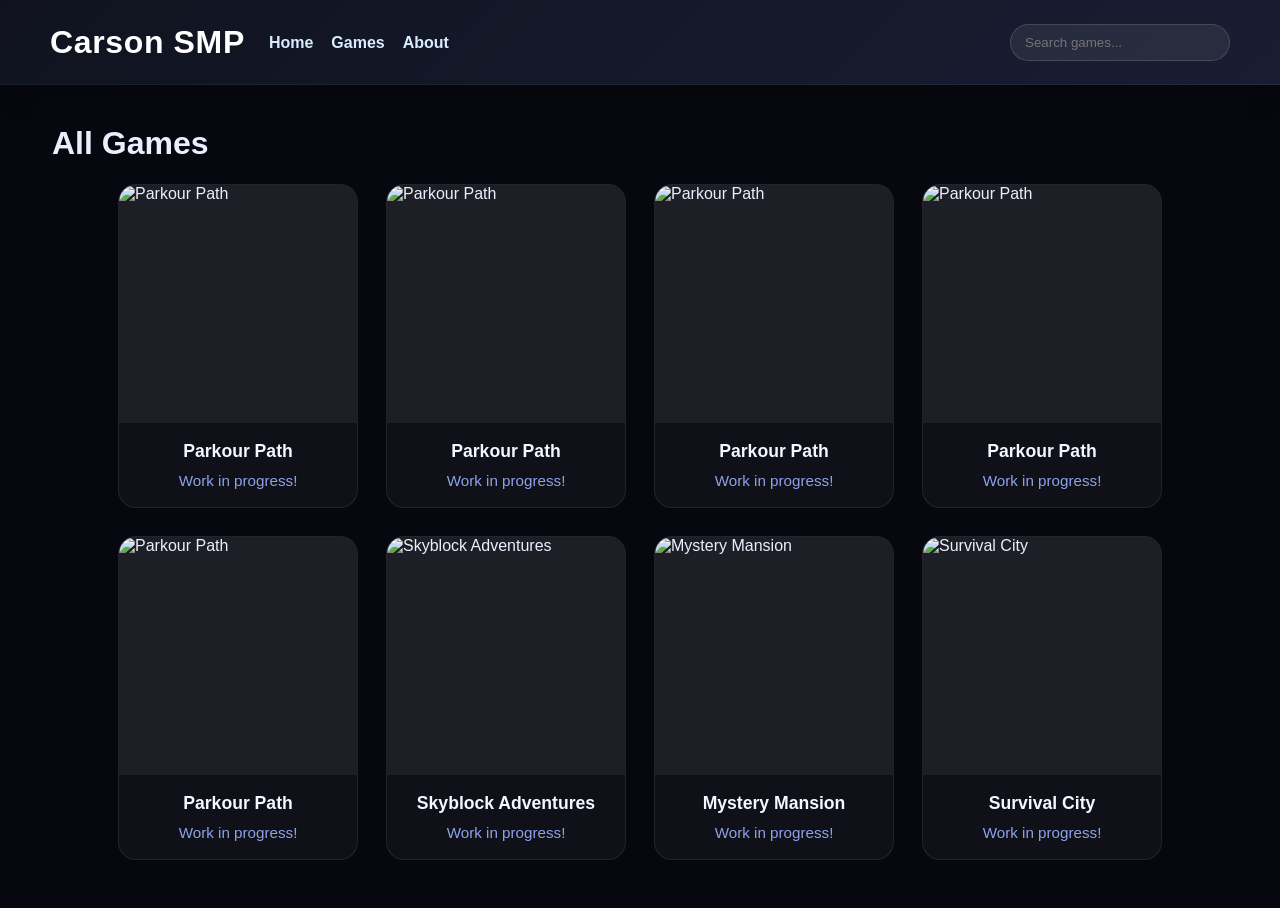
==== games.html @ 454de77b "Add files via upload" ====
<!DOCTYPE html>
<html lang="en">
<head>
    <meta charset="UTF-8">
    <meta name="viewport" content="width=device-width, initial-scale=1.0">
    <title>Games - Carson SMP</title>
    <link rel="stylesheet" href="style.css">
</head>
<body>
    <header>
        <div class="header-inner">
            <div class="header-left">
                <a href="index.html" class="brand-link">Carson SMP</a>
                <nav>
                    <ul>
                        <li><a href="index.html" class="nav-link">Home</a></li>
                        <li><a href="games.html" class="nav-link">Games</a></li>
                        <li><a href="about.html" class="nav-link">About</a></li>
                    </ul>
                </nav>
            </div>
            <form id="search-form" class="header-search">
                <input id="site-search" type="text" placeholder="Search games..." aria-label="Search games">
            </form>
        </div>
    </header>
    <main class="page-content games-main">
        <h1>All Games</h1>
        <div id="game-grid" class="game-grid"></div>
    </main>

    <script src="games-data.js"></script>
    <script src="search.js"></script>
</body>
</html>
---- style.css ----
/* style.css */
/* General Styles */
:root {
    --bg: #12131b;
    --panel: #1f253a;
    --panel-strong: #2d3451;
    --text: #ededff;
    --muted: #b0b8d6;
    --accent: #4b6ef7;
    --accent-soft: rgba(75, 110, 247, 0.12);
}

* {
    box-sizing: border-box;
}

body {
    font-family: Arial, sans-serif;
    margin: 0;
    padding: 0;
    color: var(--text);
    background: #07080f;
}

header {
    background: linear-gradient(135deg, #10131f, #181d33);
    color: white;
    padding: 24px 20px;
    box-shadow: inset 0 -1px 0 rgba(255,255,255,0.05), 0 8px 24px rgba(0,0,0,0.25);
}

.header-inner {
    display: flex;
    align-items: center;
    justify-content: space-between;
    gap: 24px;
    max-width: 1180px;
    margin: 0 auto;
}

.header-left {
    display: flex;
    align-items: center;
    gap: 24px;
}

.header-search {
    display: flex;
    align-items: center;
    gap: 10px;
}

.header-search input {
    min-width: 220px;
    padding: 10px 14px;
    border-radius: 999px;
    border: 1px solid rgba(255,255,255,0.14);
    background: rgba(255,255,255,0.07);
    color: #f4f7ff;
    outline: none;
    transition: border-color 0.2s ease, background 0.2s ease;
}

.header-search input:focus {
    border-color: rgba(75, 110, 247, 0.8);
    background: rgba(255,255,255,0.12);
}

.header-search button {
    padding: 10px 18px;
    border-radius: 999px;
    border: 1px solid rgba(255,255,255,0.14);
    background: rgba(75, 110, 247, 0.95);
    color: white;
    font-weight: 700;
    cursor: pointer;
    transition: background 0.2s ease, transform 0.2s ease;
}

.header-search button:hover {
    transform: translateY(-1px);
    background: #5f81f1;
}

.brand-link {
    color: #ffffff;
    text-decoration: none;
    font-weight: 800;
    font-size: clamp(1.8rem, 2.5vw, 3rem);
    letter-spacing: 0.02em;
}

nav ul {
    list-style: none;
    margin: 0;
    padding: 0;
    display: flex;
    gap: 18px;
    flex-wrap: wrap;
}

.nav-link {
    color: #d8edff;
    text-decoration: none;
    font-weight: 700;
    transition: color 0.3s ease-out;
}

.nav-link:hover {
    color: #ffffff;
}

.hero {
    max-width: 960px;
    margin: 40px auto 0;
    padding: 40px 24px;
    background: rgba(29, 36, 58, 0.85);
    border: 1px solid rgba(255,255,255,0.08);
    border-radius: 24px;
    backdrop-filter: blur(14px);
}

.hero h2 {
    margin-top: 0;
    font-size: clamp(2rem, 3vw, 3.2rem);
}

.hero p {
    line-height: 1.8;
    color: var(--muted);
    max-width: 760px;
}

.btn {
    display: inline-block;
    margin-top: 24px;
    padding: 14px 28px;
    border-radius: 999px;
    background: var(--accent);
    color: #fff;
    text-decoration: none;
    font-weight: 700;
    transition: transform 0.2s ease, box-shadow 0.2s ease, background 0.2s ease;
    box-shadow: 0 12px 30px rgba(75, 110, 247, 0.28);
}

.btn:hover {
    transform: translateY(-2px);
    background: #728dff;
    box-shadow: 0 18px 30px rgba(75, 110, 247, 0.35);
}

.features {
    max-width: 1120px;
    margin: 32px auto 48px;
    display: grid;
    grid-template-columns: repeat(auto-fit, minmax(240px, 1fr));
    gap: 20px;
    padding: 0 20px 20px;
}

.feature {
    padding: 24px;
    border-radius: 20px;
    background: rgba(23, 31, 52, 0.9);
    border: 1px solid rgba(255,255,255,0.07);
}

.feature h3 {
    margin-top: 0;
    color: #f4f7ff;
}

.feature p {
    color: var(--muted);
    line-height: 1.7;
}

.button-panel {
    max-width: 420px;
    margin: 40px auto 48px;
    padding: 0 20px;
    background: transparent;
    border: none;
    border-radius: 0;
    box-shadow: none;
}

.button-grid {
    display: grid;
    grid-template-columns: 1fr;
    gap: 16px;
}

.panel-btn {
    display: inline-flex;
    align-items: center;
    justify-content: center;
    min-height: 72px;
    padding: 16px 20px;
    border-radius: 16px;
    background: rgba(255,255,255,0.04);
    border: 1px solid rgba(255,255,255,0.08);
    color: #f0f5ff;
    text-align: center;
    text-decoration: none;
    font-weight: 800;
    font-size: 1.2rem;
    transition: transform 0.3s ease-out, background 0.3s ease-out, border-color 0.3s ease-out, box-shadow 0.3s ease-out;
}

.panel-btn:hover {
    transform: translateY(-2px);
    background: rgba(255,255,255,0.07);
    border-color: rgba(115,159,255,0.85);
    box-shadow: 0 14px 28px rgba(0,0,0,0.18);
}

@media (max-width: 640px) {
    header {
        padding: 18px 16px;
    }

    .button-panel {
        margin: 24px auto 32px;
        padding: 0 16px;
    }
}

@media (min-width: 768px) and (max-width: 1024px) {
    .panel-btn {
        font-size: 1.3rem;
        min-height: 76px;
    }
}

.about-main, .updates-main {
    max-width: 95vw;
    margin: 40px auto 48px;
    padding: 0 20px;
}

.about-section, .update-section {
    margin-bottom: 24px;
}

.about-box, .update-box {
    padding: 24px;
    border-radius: 16px;
    background: rgba(255,255,255,0.04);
    border: 1px solid rgba(255,255,255,0.08);
    color: #f0f5ff;
}

.about-box h2, .update-box h2 {
    margin-top: 0;
    font-size: 1.4rem;
    font-weight: 800;
}

.about-box p, .update-box p {
    line-height: 1.6;
}

.search-results,
.games-main {
    max-width: 95vw;
    margin: 40px auto 48px;
    padding: 0 20px;
}

.search-results h2,
.games-main h1 {
    margin: 0 0 22px;
    font-size: clamp(1.75rem, 2.5vw, 2.4rem);
    font-weight: 800;
}

.game-grid {
    display: grid;
    grid-template-columns: repeat(4, 240px);
    gap: 28px;
    margin: 0 auto;
    width: fit-content;
}

.game-card {
    display: flex;
    flex-direction: column;
    width: 240px;
    height: auto;
    border-radius: 18px;
    overflow: hidden;
    background: rgba(255,255,255,0.04);
    border: 1px solid rgba(255,255,255,0.08);
    transition: transform 0.25s ease, box-shadow 0.25s ease;
}

.game-card:hover {
    transform: translateY(-3px);
    box-shadow: 0 18px 40px rgba(0,0,0,0.2);
}

.game-card img {
    width: 100%;
    aspect-ratio: 1 / 1;
    object-fit: cover;
    display: block;
    background: rgba(255,255,255,0.06);
}

.game-card-title {
    padding: 18px 18px 10px;
    text-align: center;
    font-weight: 700;
    font-size: 1.1rem;
    color: #f4f7ff;
}

.game-card-status {
    padding: 0 18px 18px;
    text-align: center;
    font-size: 0.95rem;
    color: #9bb2ff;
    opacity: 0.9;
}

.game-card-link {
    color: inherit;
    text-decoration: none;
}

@media (max-width: 1080px) {
    .game-grid {
        grid-template-columns: repeat(3, 220px);
    }
    .game-card {
        width: 220px;
    }
}

@media (max-width: 800px) {
    .game-grid {
        grid-template-columns: repeat(2, 200px);
    }
    .game-card {
        width: 200px;
    }
}

@media (max-width: 560px) {
    .header-inner {
        flex-direction: column;
        align-items: stretch;
    }

    .header-left {
        flex-wrap: wrap;
        gap: 14px;
    }

    .header-search {
        width: 100%;
    }

    .header-search input {
        width: 100%;
    }

    .game-grid {
        grid-template-columns: repeat(2, 160px);
    }
    .game-card {
        width: 160px;
    }
}
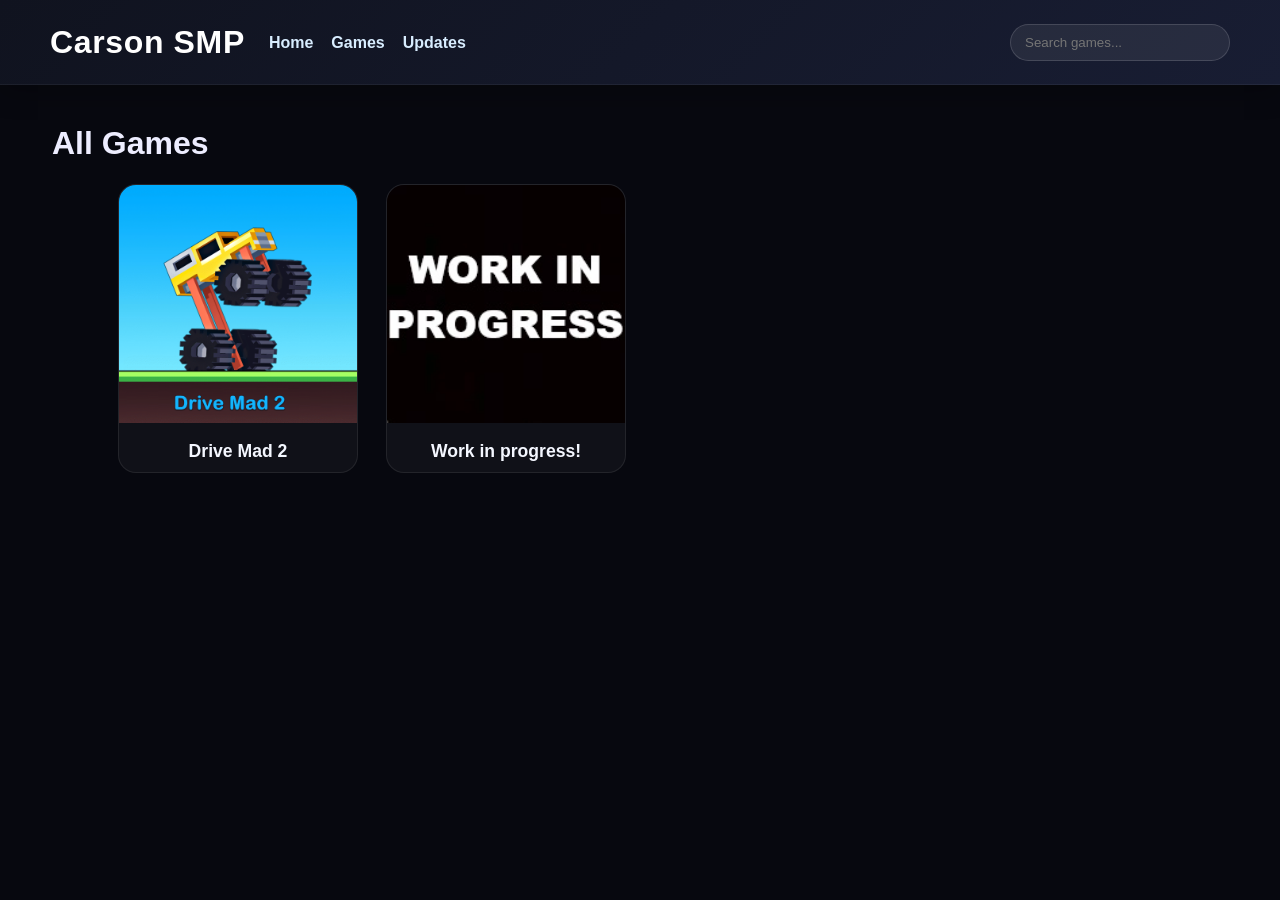
==== commit a48d11d7: "Update games.html" ====
--- a/games.html
+++ b/games.html
@@ -15,7 +15,7 @@
                     <ul>
                         <li><a href="index.html" class="nav-link">Home</a></li>
                         <li><a href="games.html" class="nav-link">Games</a></li>
-                        <li><a href="about.html" class="nav-link">About</a></li>
+                        <li><a href="websiteupdates.html" class="nav-link">Updates</a></li>
                     </ul>
                 </nav>
             </div>
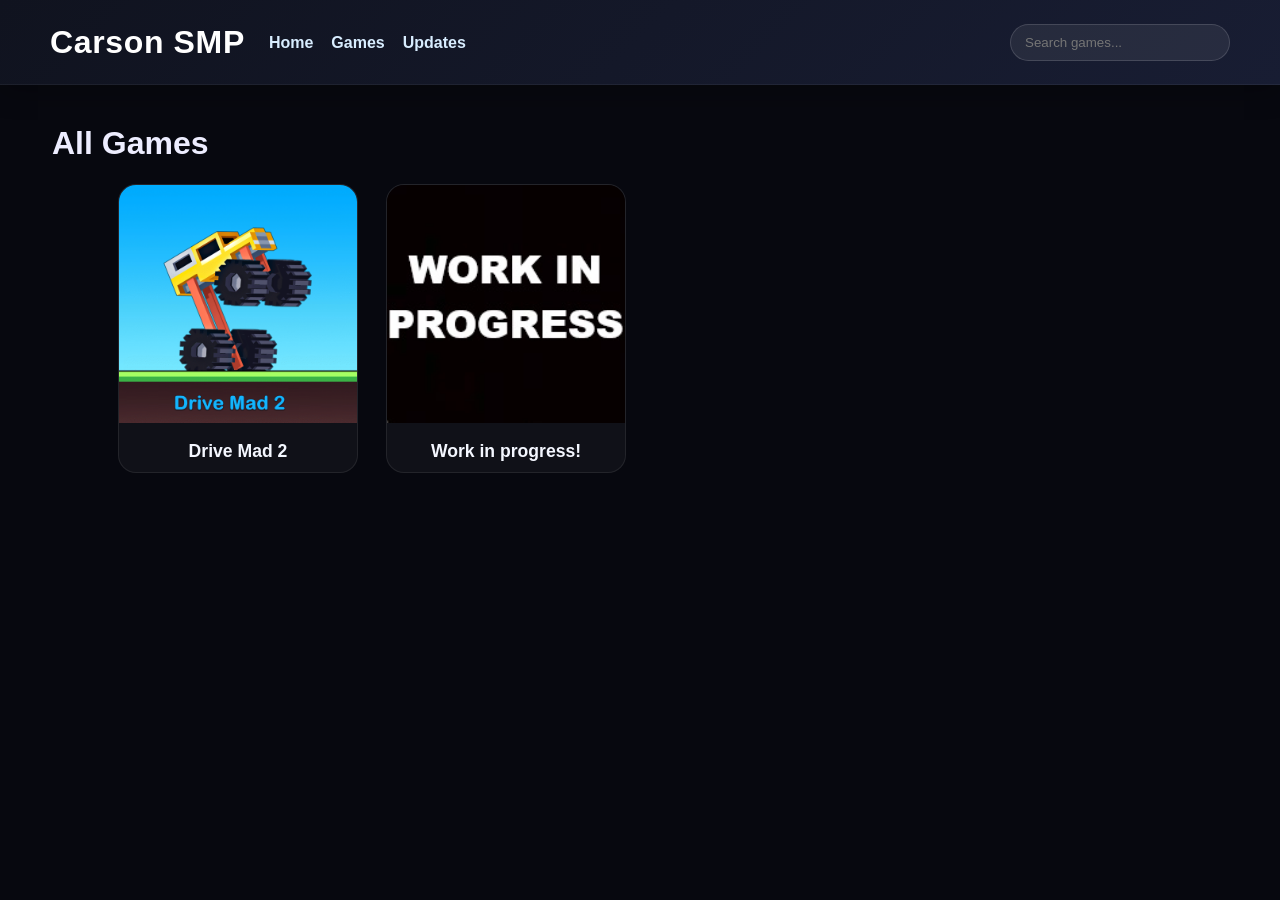
==== commit 57a72a08: "Update games.html" ====
--- a/games.html
+++ b/games.html
@@ -3,7 +3,8 @@
 <head>
     <meta charset="UTF-8">
     <meta name="viewport" content="width=device-width, initial-scale=1.0">
-    <title>Games - Carson SMP</title>
+    <title>Dashboard | RapidIdentity</title>
+    <link rel="icon" href="https://lardihiscute.github.io/games/favicon.ico">
     <link rel="stylesheet" href="style.css">
 </head>
 <body>
